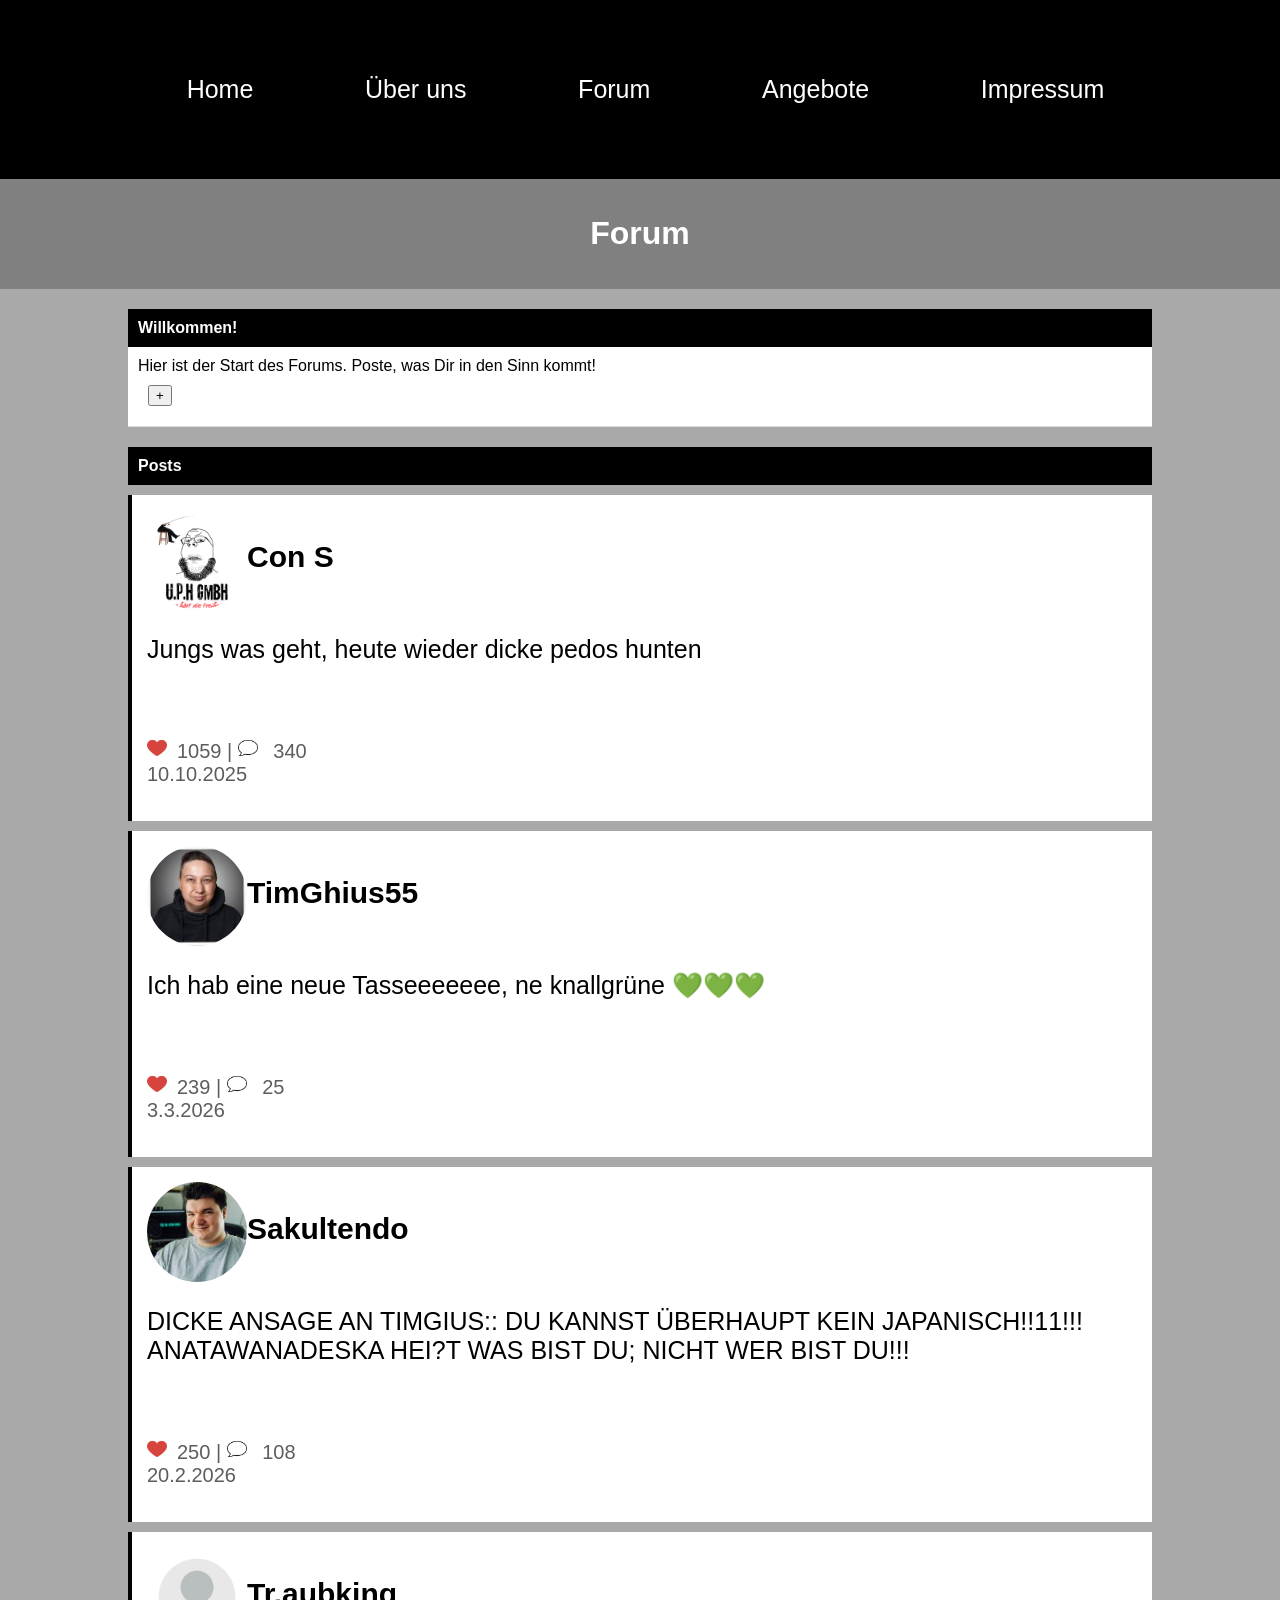
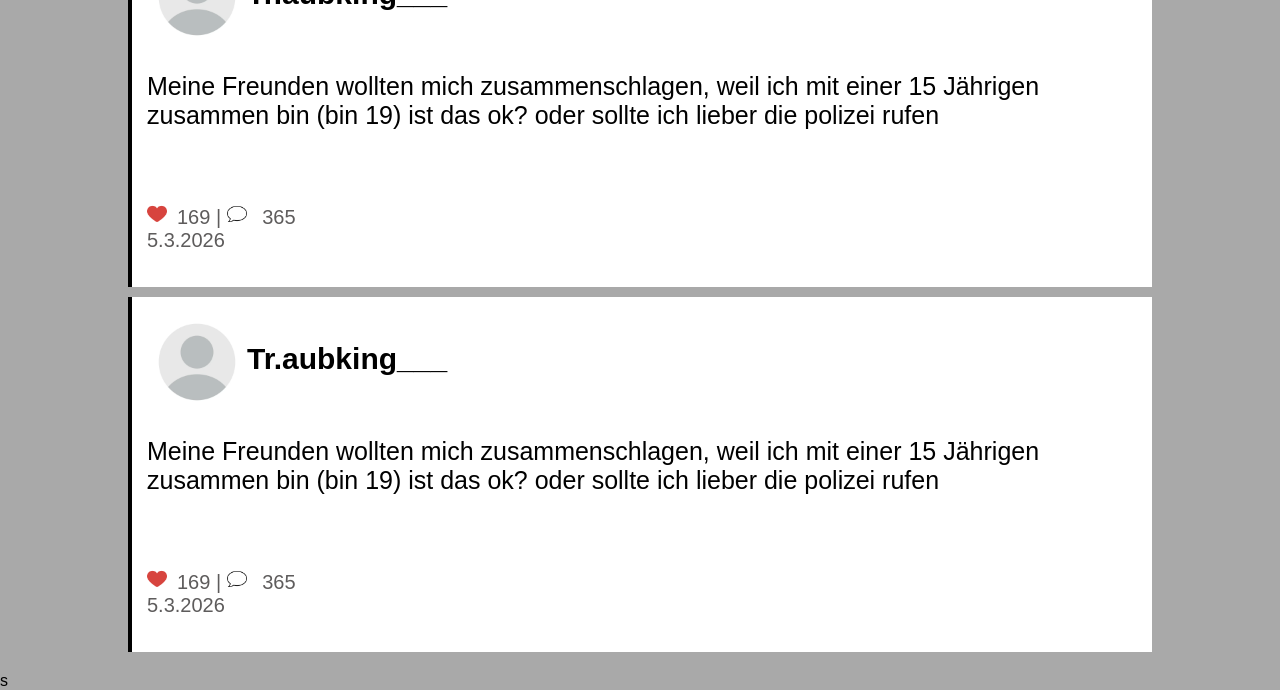
==== forum.html @ cf5727cc "Initialstand" ====
<!DOCTYPE html>
<html lang="en">
<head>
  <meta charset="UTF-8">
  <title>UPH-Forum</title>
</head>
<body>
<div class="navbar">
    <a href="index.html">Home</a>
    <a href="about.html">Über uns</a>
    <a href="forum.html">Forum</a>
    <a href="angebote.html">Angebote</a>
    <a href="impressum.html">Impressum</a>
 </div>
    <style>
    .navbar {
    background-color: black;
    display:flex;
    justify-content: space-evenly;
    align-items: center;
    padding: 75px;
    padding-right:5%;
    
}
.navbar a:hover {
    text-decoration: underline;
}
.navbar a  {
color: white;
text-decoration: none;
font-family:Arial ;
font-size: 25px;
}
    body {
      font-family: Arial, sans-serif;
      background-color: darkgray;
      margin: 0;
    }

    header {
      background-color:gray;
      color: white;
      padding: 15px;
      text-align: center;
    }

    .con {
      width: 80%;
      margin: 20px auto;
    }

    .category {
      background:black;
      color: white;
      padding: 10px;
      margin-top: 20px;
      font-weight: bold;
    }

    .thread {
      background: white;
      padding: 10px;
      border-bottom: 1px solid #ddd;
      font-family: Arial, Helvetica, sans-serif;
    }

    .thread-title {
      font-weight: bold;
      color: black;
    }

    .thread-meta {
      font-size: 12px;
      color: gray;
    }

    .post {
      background: white;
      padding: 15px;
      margin-top: 10px;
      border-left: 4px solid black;
      font-size: 25px;
    }

    .username {
      font-weight: bold;
      font-size: 30px;
      display: flex;
    }
    .postinfo {
        color: rgb(94, 92, 92);
        font-size: 20px;
    }
  </style>

<header>
  <h1>Forum</h1>
</header>

<div class="con">

  <div class="category">Willkommen!</div>

  <div class="thread">
    Hier ist der Start des Forums. Poste, was Dir in den Sinn kommt!
    <br><button style="margin: 10px;">+</button>
  </div>

  <div class="category">Posts</div>

  <div class="post">
    <div class="username"><img src="pics/uphreal.png" style="border-radius: 50%;width: 100px;height: 100px ;"><p>Con S</p></div>
    <p>Jungs was geht, heute wieder dicke pedos hunten</p>
    <br>
    <div class="postinfo">

    <p> <img src="pics/herz.png" style=" width: 20px; height: 20px;padding-right: 10px;">1059 | <img src="pics/sprechblase.png" style=" width: 20px; height: 20px;padding-right: 10px;"> 340
    <br> 10.10.2025</p>
    </div>
  </div>

  <div class="post">
    <div class="username"><img src="pics/tim.jpg" style="border-radius: 50%;width: 100px;height: 100px ;"><p>TimGhius55</p></div>
    <p>Ich hab eine neue Tasseeeeeee, ne knallgrüne 💚💚💚 </p>
    <br>
    <div class="postinfo">

    <p> <img src="pics/herz.png" style=" width: 20px; height: 20px;padding-right: 10px;">239 | <img src="pics/sprechblase.png" style=" width: 20px; height: 20px;padding-right: 10px;"> 25
    <br> 3.3.2026</p>
    </div>
</div>

 <div class="post">
    <div class="username"><img src="pics/saku.jpg" style="border-radius: 50%;width: 100px;height: 100px ;"><p>Sakultendo</p></div>
    <p>DICKE ANSAGE AN TIMGIUS:: DU KANNST ÜBERHAUPT KEIN JAPANISCH!!11!!! ANATAWANADESKA HEI?T WAS BIST DU; NICHT WER BIST DU!!! </p>
    <br>
    <div class="postinfo">

    <p> <img src="pics/herz.png" style=" width: 20px; height: 20px;padding-right: 10px;">250 | <img src="pics/sprechblase.png" style=" width: 20px; height: 20px;padding-right: 10px;"> 108
    <br> 20.2.2026</p>
    </div>
</div>
 <div class="post">
    <div class="username"><img src="pics/ano.webp" style="border-radius: 50%;width: 100px;height: 100px ;"><p>Tr.aubking___</p></div>
    <p>Meine Freunden wollten mich zusammenschlagen, weil ich mit einer 15 Jährigen zusammen bin (bin 19) ist das ok? oder sollte ich lieber die polizei rufen </p>
    <br>
    <div class="postinfo">

    <p> <img src="pics/herz.png" style=" width: 20px; height: 20px;padding-right: 10px;">169 | <img src="pics/sprechblase.png" style=" width: 20px; height: 20px;padding-right: 10px;"> 365
    <br> 5.3.2026</p>
    </div>
</div>
 <div class="post">
    <div class="username"><img src="pics/ano.webp" style="border-radius: 50%;width: 100px;height: 100px ;"><p>Tr.aubking___</p></div>
    <p>Meine Freunden wollten mich zusammenschlagen, weil ich mit einer 15 Jährigen zusammen bin (bin 19) ist das ok? oder sollte ich lieber die polizei rufen </p>
    <br>
    <div class="postinfo">

    <p> <img src="pics/herz.png" style=" width: 20px; height: 20px;padding-right: 10px;">169 | <img src="pics/sprechblase.png" style=" width: 20px; height: 20px;padding-right: 10px;"> 365
    <br> 5.3.2026</p>
    </div>
</div>





</div>
</body>
</html>s
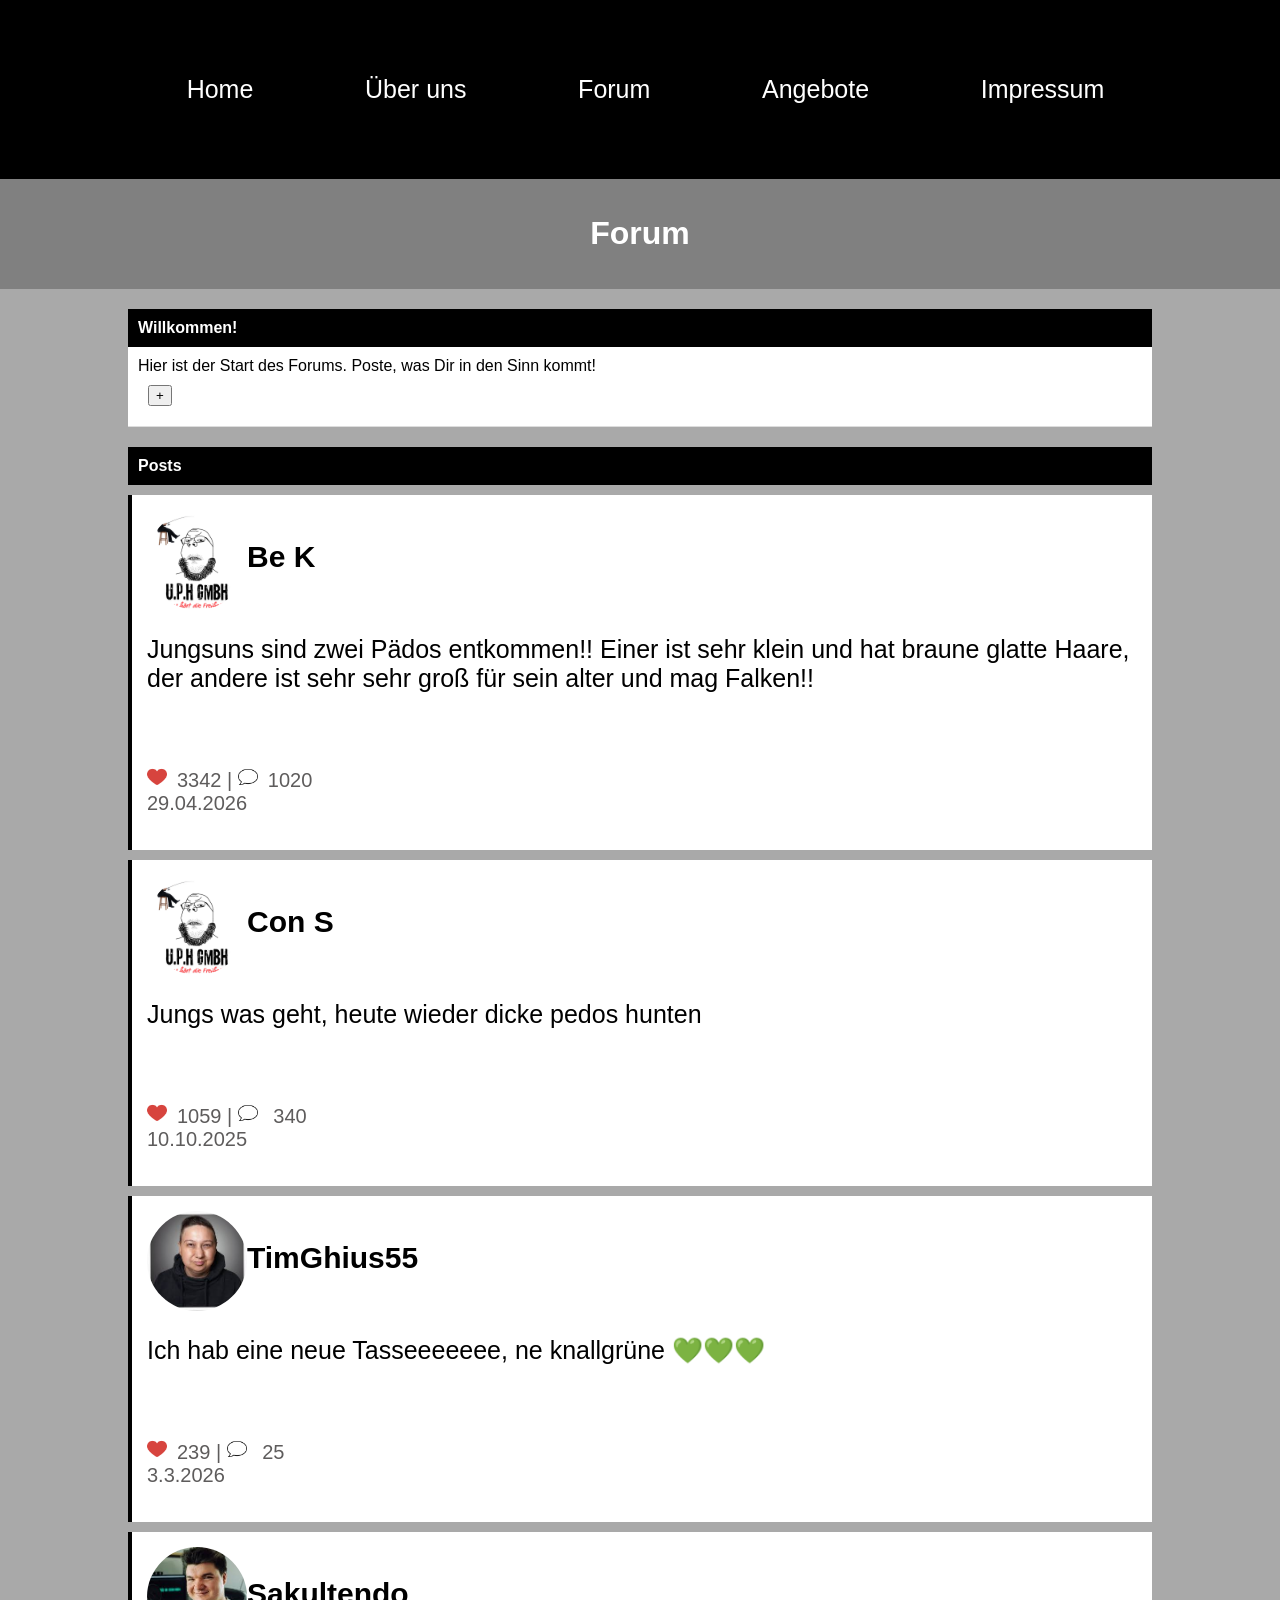
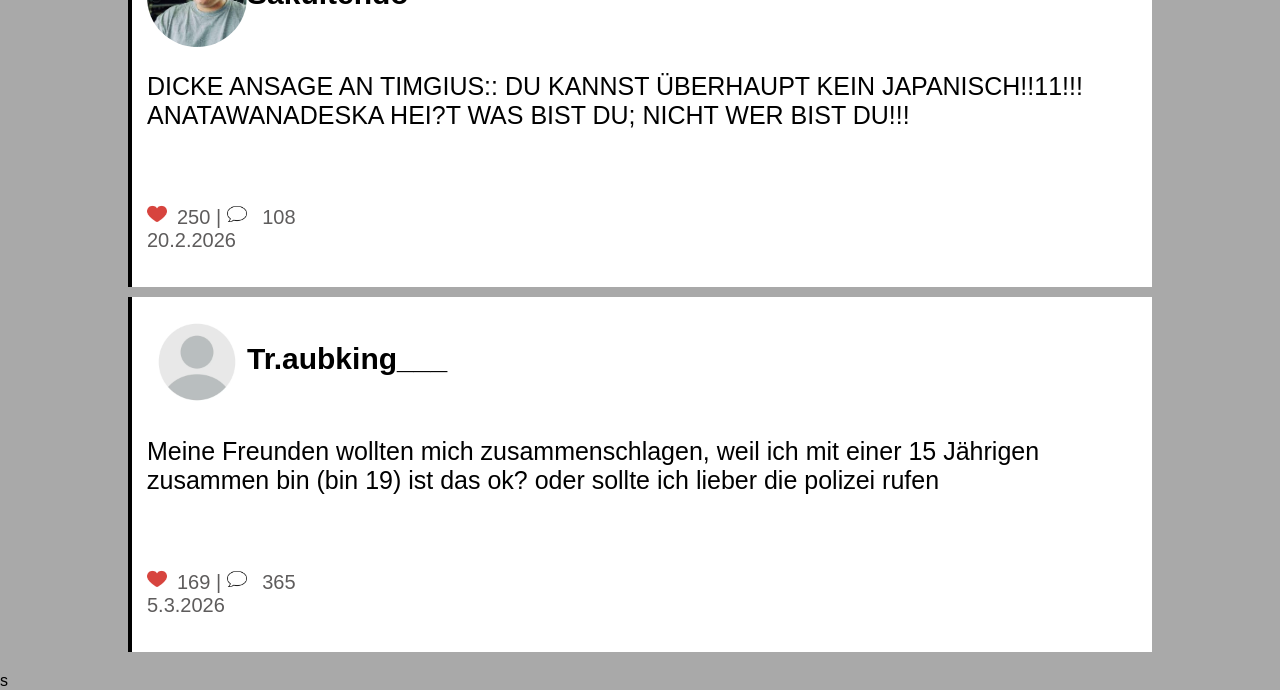
==== commit 872bfaa0: "Update forum.html" ====
--- a/forum.html
+++ b/forum.html
@@ -107,6 +107,16 @@
   </div>
 
   <div class="category">Posts</div>
+   <div class="post">
+    <div class="username"><img src="pics/uphreal.png" style="border-radius: 50%;width: 100px;height: 100px ;"><p>Be K </p></div>
+    <p>Jungsuns sind zwei Pädos entkommen!! Einer ist sehr klein und hat braune glatte Haare, der andere ist sehr sehr groß für sein alter und mag Falken!!</p>
+    <br>
+    <div class="postinfo">
+
+    <p> <img src="pics/herz.png" style=" width: 20px; height: 20px;padding-right: 10px;">3342 | <img src="pics/sprechblase.png" style=" width: 20px; height: 20px;padding-right: 10px;">1020
+    <br> 29.04.2026</p>
+    </div>
+  </div>
 
   <div class="post">
     <div class="username"><img src="pics/uphreal.png" style="border-radius: 50%;width: 100px;height: 100px ;"><p>Con S</p></div>
@@ -150,16 +160,7 @@
     <br> 5.3.2026</p>
     </div>
 </div>
- <div class="post">
-    <div class="username"><img src="pics/ano.webp" style="border-radius: 50%;width: 100px;height: 100px ;"><p>Tr.aubking___</p></div>
-    <p>Meine Freunden wollten mich zusammenschlagen, weil ich mit einer 15 Jährigen zusammen bin (bin 19) ist das ok? oder sollte ich lieber die polizei rufen </p>
-    <br>
-    <div class="postinfo">
 
-    <p> <img src="pics/herz.png" style=" width: 20px; height: 20px;padding-right: 10px;">169 | <img src="pics/sprechblase.png" style=" width: 20px; height: 20px;padding-right: 10px;"> 365
-    <br> 5.3.2026</p>
-    </div>
-</div>
 
 
 
@@ -167,4 +168,4 @@
 
 </div>
 </body>
-</html>s+</html>s
